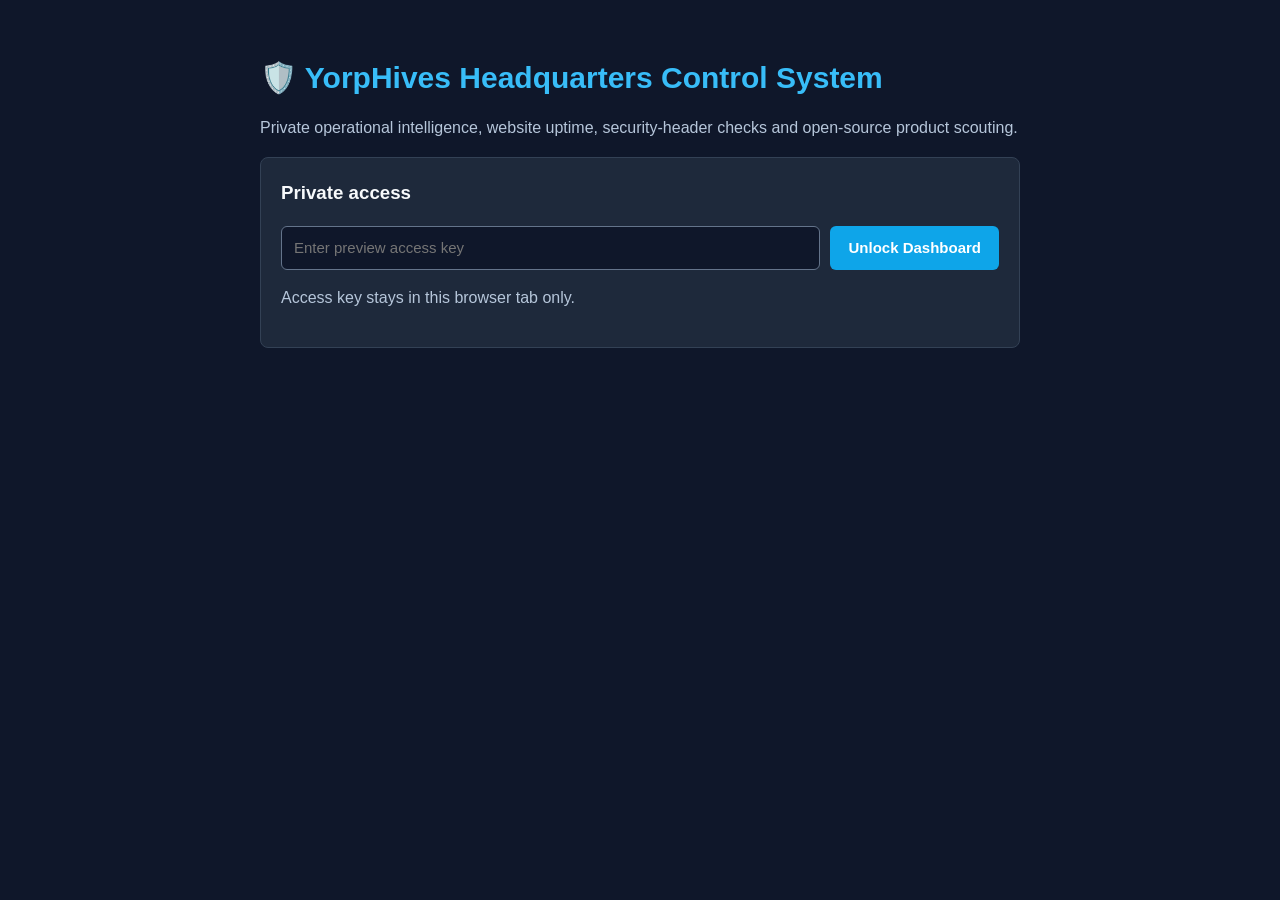
==== control-system/index.html @ 475171c7 "feat(control): rebuild isolated edge audit index.html" ====
<!doctype html>
<html lang="en">
<head>
<meta charset="UTF-8">
<meta name="viewport" content="width=device-width, initial-scale=1">
<meta name="robots" content="noindex">
<title>YorpHives Headquarters — Control System</title>
<style>
:root{color-scheme:dark}*{box-sizing:border-box}
body{font-family:-apple-system,BlinkMacSystemFont,"Segoe UI",Roboto,sans-serif;background:#0f172a;color:#f8fafc;padding:40px 20px;max-width:800px;margin:auto;line-height:1.55}
h1{color:#38bdf8;font-size:clamp(23px,5vw,30px);line-height:1.2}h3{margin-top:0}p{color:#b6c6da}
.card{background:#1e293b;border:1px solid #334155;border-radius:8px;padding:20px;margin-bottom:20px}
button{background:#0ea5e9;color:#fff;border:none;padding:12px 18px;border-radius:6px;cursor:pointer;font-weight:bold;font-size:15px;min-height:44px}
button:hover{background:#0284c7}button:focus-visible,input:focus-visible{outline:3px solid #7dd3fc;outline-offset:3px}button:disabled{opacity:.55;cursor:progress}
button.secondary{background:#334155}button.secondary:hover{background:#475569}
input{padding:12px;border:1px solid #64748b;background:#0f172a;color:white;border-radius:6px;min-height:44px;min-width:0;flex:1;font-size:15px}
.actions{display:flex;align-items:center;flex-wrap:wrap;gap:10px}
pre{background:#0f172a;padding:15px;border-radius:6px;overflow-x:auto;color:#38bdf8;white-space:pre-wrap;overflow-wrap:anywhere;font-size:13px;min-height:110px}
#notice{font-size:14px;color:#a9c5da;margin:10px 0 0}small{color:#94a3b8}#private{display:none}
@media(max-width:480px){body{padding:22px 14px}.card{padding:16px}.actions>*{width:100%}}
</style>
</head>
<body>
<h1>🛡️ YorpHives Headquarters Control System</h1>
<p>Private operational intelligence, website uptime, security-header checks and open-source product scouting.</p>
<div class="card" id="login">
  <h3>Private access</h3>
  <form id="unlockForm" class="actions">
    <input id="key" type="password" autocomplete="off" placeholder="Enter preview access key" aria-label="Preview access key" required>
    <button type="submit">Unlock Dashboard</button>
  </form>
  <p id="loginNotice" role="status">Access key stays in this browser tab only.</p>
</div>
<div id="private">
  <div class="card">
    <h3>System Actions</h3>
    <div class="actions">
      <button id="run" type="button">Run Manual Audit Now</button>
      <button class="secondary" id="refresh" type="button">Refresh Latest Report</button>
      <button class="secondary" id="lock" type="button">Lock</button>
    </div>
    <p id="notice" role="status" aria-live="polite">Ready.</p>
  </div>
  <div class="card">
    <h3>Latest Intelligence Report</h3>
    <pre id="report" aria-live="polite">Loading status...</pre>
    <small>Scheduled checks run every six hours (UTC). Reports are stored in private Cloudflare KV.</small>
  </div>
</div>
<script>
(function(){
  const byId=(id)=>document.getElementById(id);
  let accessKey=sessionStorage.getItem("yorp-control-token")||"";
  function view(open){byId("login").style.display=open?"none":"block";byId("private").style.display=open?"block":"none"}
  function notice(message){byId("notice").textContent=message}
  function lock(message){accessKey="";sessionStorage.removeItem("yorp-control-token");byId("key").value="";view(false);byId("loginNotice").textContent=message||"Dashboard locked."}
  async function requestAudit(path,method){
    const response=await fetch(path,{method:method||"GET",cache:"no-store",headers:{"Authorization":"Bearer "+accessKey}});
    let data;try{data=await response.json()}catch(e){throw new Error("Invalid server response")}
    if(response.status===401){lock("Access key rejected. Enter a valid key.");throw new Error("Unauthorized")}
    if(!response.ok)throw new Error(data.error||"Request failed ("+response.status+")");
    return data;
  }
  async function refresh(){
    notice("Loading latest report...");
    try{const report=await requestAudit("/api/status");byId("report").textContent=JSON.stringify(report,null,2);notice(report.timestamp?"Report refreshed.":"No audits executed yet.")}
    catch(e){byId("report").textContent=e.message;notice(e.message)}
  }
  byId("unlockForm").addEventListener("submit",function(e){
    e.preventDefault();accessKey=byId("key").value.trim();sessionStorage.setItem("yorp-control-token",accessKey);view(true);refresh();
  });
  byId("run").addEventListener("click",async function(){
    this.disabled=true;notice("Running fresh audit...");byId("report").textContent="Running fresh audit across the edge network...";
    try{const result=await requestAudit("/api/run-audit","POST");byId("report").textContent=JSON.stringify(result.report,null,2);notice("Audit completed and stored.")}
    catch(e){byId("report").textContent=e.message;notice(e.message)}
    finally{this.disabled=false}
  });
  byId("refresh").addEventListener("click",refresh);
  byId("lock").addEventListener("click",()=>lock());
  if(accessKey){view(true);refresh()}else view(false);
})();
</script>
</body>
</html>
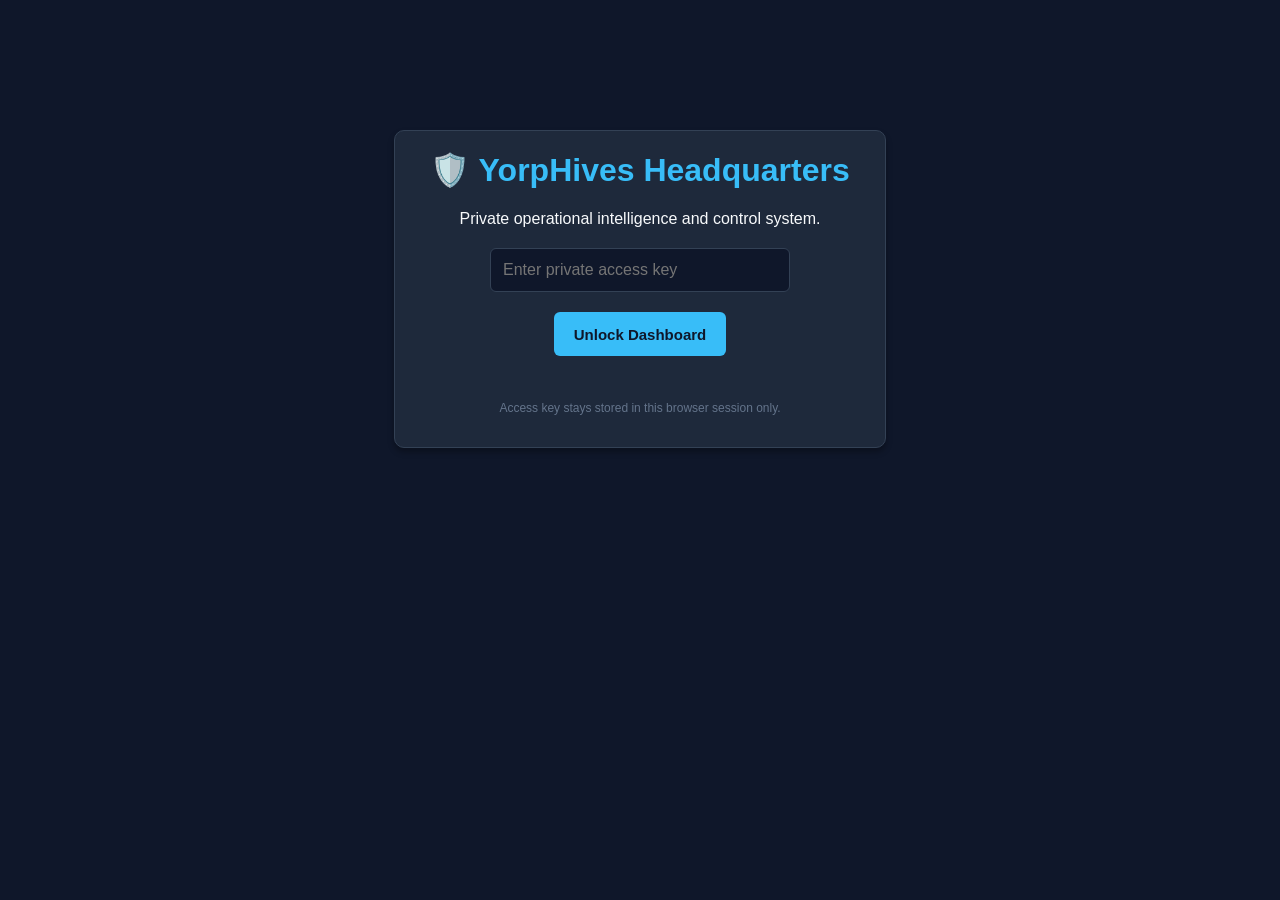
==== commit fbec8c9b: "feat(control): implement five-module private edge audit from supplied specification" ====
--- a/control-system/index.html
+++ b/control-system/index.html
@@ -1,84 +1,201 @@
-<!doctype html>
+<!DOCTYPE html>
 <html lang="en">
 <head>
-<meta charset="UTF-8">
-<meta name="viewport" content="width=device-width, initial-scale=1">
-<meta name="robots" content="noindex">
-<title>YorpHives Headquarters — Control System</title>
-<style>
-:root{color-scheme:dark}*{box-sizing:border-box}
-body{font-family:-apple-system,BlinkMacSystemFont,"Segoe UI",Roboto,sans-serif;background:#0f172a;color:#f8fafc;padding:40px 20px;max-width:800px;margin:auto;line-height:1.55}
-h1{color:#38bdf8;font-size:clamp(23px,5vw,30px);line-height:1.2}h3{margin-top:0}p{color:#b6c6da}
-.card{background:#1e293b;border:1px solid #334155;border-radius:8px;padding:20px;margin-bottom:20px}
-button{background:#0ea5e9;color:#fff;border:none;padding:12px 18px;border-radius:6px;cursor:pointer;font-weight:bold;font-size:15px;min-height:44px}
-button:hover{background:#0284c7}button:focus-visible,input:focus-visible{outline:3px solid #7dd3fc;outline-offset:3px}button:disabled{opacity:.55;cursor:progress}
-button.secondary{background:#334155}button.secondary:hover{background:#475569}
-input{padding:12px;border:1px solid #64748b;background:#0f172a;color:white;border-radius:6px;min-height:44px;min-width:0;flex:1;font-size:15px}
-.actions{display:flex;align-items:center;flex-wrap:wrap;gap:10px}
-pre{background:#0f172a;padding:15px;border-radius:6px;overflow-x:auto;color:#38bdf8;white-space:pre-wrap;overflow-wrap:anywhere;font-size:13px;min-height:110px}
-#notice{font-size:14px;color:#a9c5da;margin:10px 0 0}small{color:#94a3b8}#private{display:none}
-@media(max-width:480px){body{padding:22px 14px}.card{padding:16px}.actions>*{width:100%}}
-</style>
+    <meta charset="UTF-8">
+    <meta name="viewport" content="width=device-width, initial-scale=1">
+    <meta name="robots" content="noindex">
+    <title>YorpHives Headquarters</title>
+    <style>
+        :root { --bg: #0f172a; --card: #1e293b; --border: #334155; --text: #f8fafc; --accent: #38bdf8; --green: #22c55e; --red: #ef4444; }
+        body { font-family: -apple-system, BlinkMacSystemFont, "Segoe UI", Roboto, sans-serif; background: var(--bg); color: var(--text); padding: 30px; max-width: 1000px; margin: auto; }
+        .hidden { display: none !important; }
+        .card { background: var(--card); border: 1px solid var(--border); border-radius: 10px; padding: 20px; margin-bottom: 20px; box-shadow: 0 4px 6px rgba(0,0,0,0.3); }
+        h1, h2, h3 { color: var(--accent); margin-top: 0; }
+        input[type="password"] { background: #0f172a; border: 1px solid var(--border); color: white; padding: 12px; border-radius: 6px; width: 300px; font-size: 16px; }
+        button { background: var(--accent); color: #0f172a; border: none; padding: 12px 20px; border-radius: 6px; cursor: pointer; font-weight: bold; font-size: 15px; }
+        button:hover { background: #0ea5e9; }
+        .badge { padding: 4px 8px; border-radius: 4px; font-size: 12px; font-weight: bold; }
+        .badge-healthy { background: rgba(34,197,94,0.2); color: var(--green); }
+        .badge-alert { background: rgba(239,68,68,0.2); color: var(--red); }
+        ul { padding-left: 20px; }
+        li { margin-bottom: 8px; }
+        input[type="password"] { max-width: 100%; box-sizing: border-box; }
+    button { min-height: 44px; }
+    button:focus-visible,input:focus-visible { outline: 3px solid #7dd3fc; outline-offset: 3px; }
+    #auth-error { min-height: 1.3em; color: #fca5a5; font-size: 13px; }
+    #audit-status { font-size: 13px; color: #94a3b8; }
+    @media(max-width:600px) { body{padding:16px} #auth-screen{margin:45px auto !important;} #dashboard header{display:block !important;} #dashboard header button{width:100%; margin-top:10px} .card{padding:16px} }
+    </style>
 </head>
 <body>
-<h1>🛡️ YorpHives Headquarters Control System</h1>
-<p>Private operational intelligence, website uptime, security-header checks and open-source product scouting.</p>
-<div class="card" id="login">
-  <h3>Private access</h3>
-  <form id="unlockForm" class="actions">
-    <input id="key" type="password" autocomplete="off" placeholder="Enter preview access key" aria-label="Preview access key" required>
-    <button type="submit">Unlock Dashboard</button>
-  </form>
-  <p id="loginNotice" role="status">Access key stays in this browser tab only.</p>
-</div>
-<div id="private">
-  <div class="card">
-    <h3>System Actions</h3>
-    <div class="actions">
-      <button id="run" type="button">Run Manual Audit Now</button>
-      <button class="secondary" id="refresh" type="button">Refresh Latest Report</button>
-      <button class="secondary" id="lock" type="button">Lock</button>
+
+    <!-- LOGIN SCREEN -->
+    <div id="auth-screen" class="card" style="max-width: 450px; margin: 100px auto; text-align: center;">
+        <h1>🛡️ YorpHives Headquarters</h1>
+        <p>Private operational intelligence and control system.</p>
+        <div style="margin: 20px 0;">
+            <input type="password" id="access-key" placeholder="Enter private access key" autocomplete="off" aria-label="Private access key">
+        </div>
+        <button onclick="unlockDashboard()">Unlock Dashboard</button>
+        <p id="auth-error" role="alert"></p>
+        <p style="font-size: 12px; color: #64748b; margin-top: 15px;">Access key stays stored in this browser session only.</p>
     </div>
-    <p id="notice" role="status" aria-live="polite">Ready.</p>
-  </div>
-  <div class="card">
-    <h3>Latest Intelligence Report</h3>
-    <pre id="report" aria-live="polite">Loading status...</pre>
-    <small>Scheduled checks run every six hours (UTC). Reports are stored in private Cloudflare KV.</small>
-  </div>
-</div>
-<script>
-(function(){
-  const byId=(id)=>document.getElementById(id);
-  let accessKey=sessionStorage.getItem("yorp-control-token")||"";
-  function view(open){byId("login").style.display=open?"none":"block";byId("private").style.display=open?"block":"none"}
-  function notice(message){byId("notice").textContent=message}
-  function lock(message){accessKey="";sessionStorage.removeItem("yorp-control-token");byId("key").value="";view(false);byId("loginNotice").textContent=message||"Dashboard locked."}
-  async function requestAudit(path,method){
-    const response=await fetch(path,{method:method||"GET",cache:"no-store",headers:{"Authorization":"Bearer "+accessKey}});
-    let data;try{data=await response.json()}catch(e){throw new Error("Invalid server response")}
-    if(response.status===401){lock("Access key rejected. Enter a valid key.");throw new Error("Unauthorized")}
-    if(!response.ok)throw new Error(data.error||"Request failed ("+response.status+")");
-    return data;
-  }
-  async function refresh(){
-    notice("Loading latest report...");
-    try{const report=await requestAudit("/api/status");byId("report").textContent=JSON.stringify(report,null,2);notice(report.timestamp?"Report refreshed.":"No audits executed yet.")}
-    catch(e){byId("report").textContent=e.message;notice(e.message)}
-  }
-  byId("unlockForm").addEventListener("submit",function(e){
-    e.preventDefault();accessKey=byId("key").value.trim();sessionStorage.setItem("yorp-control-token",accessKey);view(true);refresh();
-  });
-  byId("run").addEventListener("click",async function(){
-    this.disabled=true;notice("Running fresh audit...");byId("report").textContent="Running fresh audit across the edge network...";
-    try{const result=await requestAudit("/api/run-audit","POST");byId("report").textContent=JSON.stringify(result.report,null,2);notice("Audit completed and stored.")}
-    catch(e){byId("report").textContent=e.message;notice(e.message)}
-    finally{this.disabled=false}
-  });
-  byId("refresh").addEventListener("click",refresh);
-  byId("lock").addEventListener("click",()=>lock());
-  if(accessKey){view(true);refresh()}else view(false);
-})();
-</script>
+
+    <!-- MAIN DASHBOARD -->
+    <div id="dashboard" class="hidden">
+        <header style="display: flex; justify-content: space-between; align-items: center; margin-bottom: 30px;">
+            <div>
+                <h1>🛡️ YorpHives Headquarters</h1>
+                <p>Autonomous Edge Control System & Chief Operations Officer</p>
+            </div>
+            <button id="audit-button" onclick="runAudit()" style="background: #22c55e; color: #0f172a;">Run Full Audit Now</button>
+        </header>
+
+        <p id="audit-status" role="status" aria-live="polite"></p>
+        <!-- System Health & Uptime -->
+        <div class="card">
+            <h3>🌐 Website Health & Uptime</h3>
+            <div id="health-content">Loading health status...</div>
+        </div>
+
+        <!-- Vulnerabilities & Security -->
+        <div class="card">
+            <h3>🔒 Vulnerabilities & Security Headers</h3>
+            <ul id="security-content">Loading security audit...</ul>
+        </div>
+
+        <!-- Open Source Product Scout -->
+        <div class="card">
+            <h3>💡 Open-Source Product & Integration Scouting</h3>
+            <div id="scout-content">Loading market research feeds...</div>
+        </div>
+
+        <!-- Expansion Strategy -->
+        <div class="card">
+            <h3>📈 Website Expansion Strategy</h3>
+            <div id="expansion-content">Loading expansion metrics...</div>
+        </div>
+
+        <!-- Revenue Opportunities -->
+        <div class="card">
+            <h3>💰 Revenue Generation Opportunities</h3>
+            <div id="revenue-content">Loading monetization intelligence...</div>
+        </div>
+    </div>
+
+    <script>
+        const WORKER_URL = window.location.origin; // Same-origin API; no wildcard CORS or cross-site key forwarding
+
+        function unlockDashboard() {
+            const key = document.getElementById('access-key').value.trim();
+            if (!key) return alert("Please enter your access key.");
+            document.getElementById('auth-error').textContent = '';
+            sessionStorage.setItem('hq_key', key);
+            verifyAndLoad();
+        }
+
+        async function verifyAndLoad() {
+            const key = sessionStorage.getItem('hq_key');
+            if (!key) return;
+
+            try {
+                const res = await fetch(`${WORKER_URL}/api/status`, {
+                    headers: { "X-Access-Key": key }
+                });
+                if (res.status === 401) {
+                    document.getElementById("auth-error").textContent = "Invalid access key. Try again.";
+                    sessionStorage.removeItem('hq_key');
+                    return;
+                }
+                if (!res.ok) throw new Error("Status request failed (HTTP " + res.status + ")");
+                const data = await res.json();
+                renderDashboard(data);
+                document.getElementById('auth-screen').classList.add('hidden');
+                document.getElementById('dashboard').classList.remove('hidden');
+            } catch (err) {
+                document.getElementById("auth-error").textContent = "Failed to connect to Headquarters worker edge.";
+            }
+        }
+
+        async function runAudit() {
+            const key = sessionStorage.getItem('hq_key');
+            const button = document.getElementById('audit-button');
+            button.disabled = true;
+            document.getElementById('audit-status').textContent = "Running edge diagnostic audit...";
+            try {
+                const res = await fetch(`${WORKER_URL}/api/run-audit`, {
+                    method: "POST",
+                    headers: { "X-Access-Key": key }
+                });
+                if (!res.ok) throw new Error("Audit failed (HTTP " + res.status + ")");
+                const data = await res.json();
+                renderDashboard(data.report);
+                document.getElementById('audit-status').textContent = "Audit completed and saved.";
+            } catch (err) {
+                document.getElementById('audit-status').textContent = err.message;
+            } finally {
+                button.disabled = false;
+            }
+        }
+
+        function safe(value) {
+            return String(value ?? "").replace(/[&<>"']/g, (ch) => ({'&':'&amp;','<':'&lt;','>':'&gt;','"':'&quot;',"'":'&#39;'}[ch]));
+        }
+
+        function renderDashboard(data) {
+            if (!data || data.message) {
+                document.getElementById('health-content').textContent = "No audit data recorded yet. Click Run Full Audit Now.";
+                for (const id of ["security-content","scout-content","expansion-content","revenue-content"]) document.getElementById(id).textContent = "Awaiting first audit.";
+                return;
+            }
+
+            // Health
+            const h = data.health;
+            document.getElementById('health-content').innerHTML = `
+                <p>Status: <span class="badge ${h.status === 'HEALTHY' ? 'badge-healthy' : 'badge-alert'}">${safe(h.status)}</span> (HTTP ${safe(h.statusCode)})</p>
+                <p>Response Latency: <strong>${safe(h.latencyMs)}ms</strong></p>
+                <p>Notes: ${safe(h.notes)}</p>
+                <p style="font-size: 12px; color: #94a3b8;">Last Audited: ${safe(data.timestamp)}</p>
+            `;
+
+            // Security
+            let secHtml = "";
+            (data.security || []).forEach(issue => {
+                secHtml += `<li><strong>[${safe(issue.type)}]</strong> (${safe(issue.severity)}): ${safe(issue.message)}</li>`;
+            });
+            document.getElementById('security-content').innerHTML = secHtml;
+
+            // Scout
+            let scoutHtml = "";
+            (data.marketScout || []).forEach(item => {
+                scoutHtml += `<div style="margin-bottom: 15px; border-bottom: 1px solid #334155; padding-bottom: 10px;">
+                    <strong>${safe(item.title)}</strong> ${item.stars ? `⭐ ${safe(item.stars)}` : ''}<br>
+                    <p style="margin: 5px 0; color: #cbd5e1;">${safe(item.description)}</p>
+                    <span style="font-size: 13px; color: #38bdf8;">💡 Angle: ${safe(item.integrationAngle)}</span>
+                </div>`;
+            });
+            document.getElementById('scout-content').innerHTML = scoutHtml;
+
+            // Expansion
+            let expHtml = "";
+            (data.expansion || []).forEach(exp => {
+                expHtml += `<p><strong>${safe(exp.module)}</strong> [${safe(exp.status)}]<br><span style="color: #cbd5e1;">${safe(exp.recommendation)}</span></p>`;
+            });
+            document.getElementById('expansion-content').innerHTML = expHtml;
+
+            // Revenue
+            let revHtml = "";
+            (data.revenue || []).forEach(rev => {
+                revHtml += `<p><strong>${safe(rev.model)}</strong> (Potential: ${safe(rev.potential)})<br><span style="color: #cbd5e1;">${safe(rev.strategy)}</span></p>`;
+            });
+            document.getElementById('revenue-content').innerHTML = revHtml;
+        }
+
+        // Auto-load if key is already in session
+        if (sessionStorage.getItem('hq_key')) {
+            verifyAndLoad();
+        }
+    document.getElementById("access-key").addEventListener("keydown", (event) => { if (event.key === "Enter") unlockDashboard(); });
+    </script>
 </body>
-</html>+</html>
